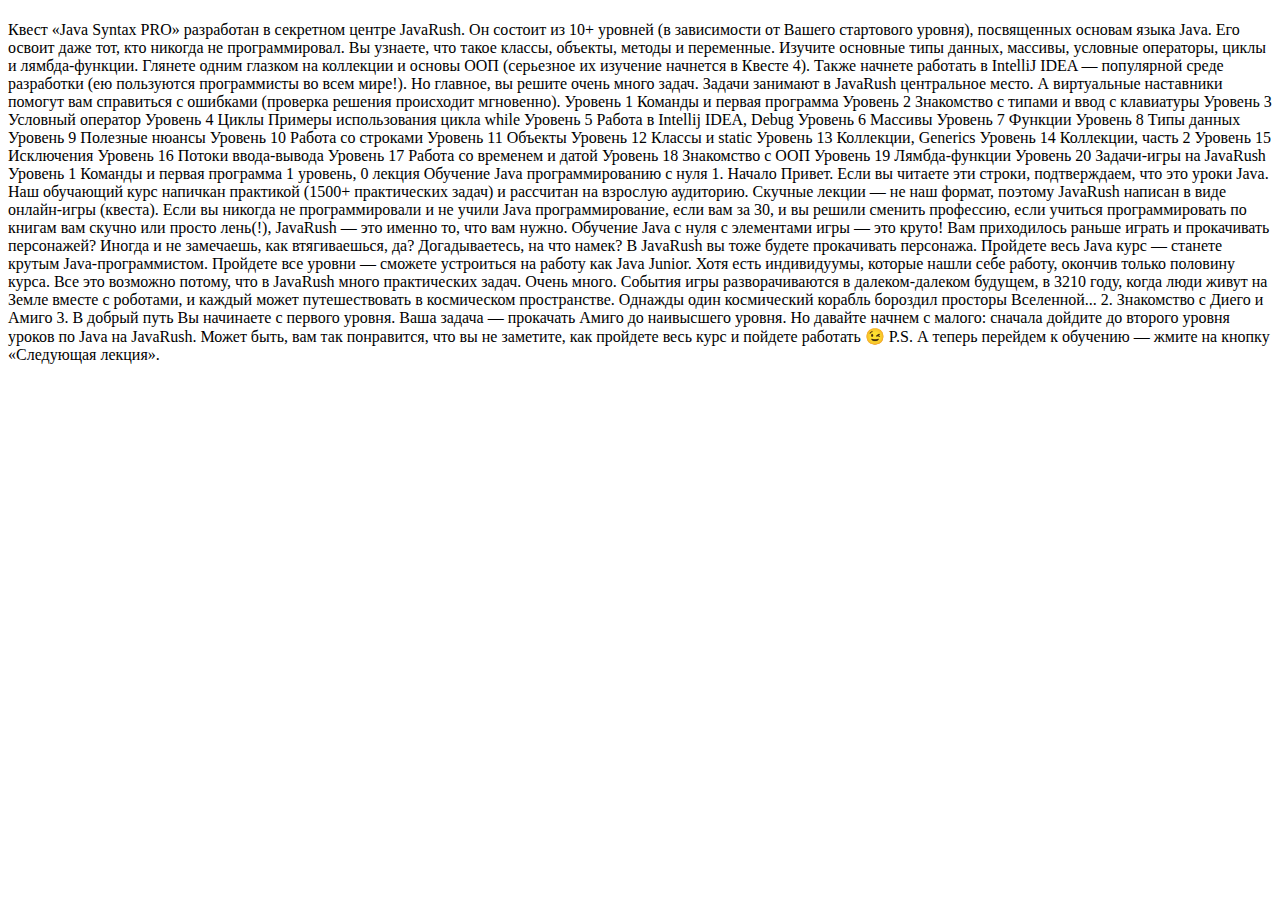
==== quest1/quest1.html @ d35b5621 "feat: cards" ====
<!DOCTYPE html>
<html lang="en">
<head>
  <meta charset="UTF-8">
  <meta name="viewport" content="width=device-width, initial-scale=1.0">
  <title>Document</title>
</head>
<body>
  <div class="page">
    <header>
      <h1></h1>
    </header>
    <main>
      Квест «Java Syntax PRO» разработан в секретном центре JavaRush. Он состоит из 10+ уровней (в зависимости от Вашего стартового уровня), посвященных основам языка Java. Его освоит даже тот, кто никогда не программировал. Вы узнаете, что такое классы, объекты, методы и переменные. Изучите основные типы данных, массивы, условные операторы, циклы и лямбда-функции. Глянете одним глазком на коллекции и основы ООП (серьезное их изучение начнется в Квесте 4).

      Также начнете работать в IntelliJ IDEA — популярной среде разработки (ею пользуются программисты во всем мире!).

      Но главное, вы решите очень много задач. Задачи занимают в JavaRush центральное место. А виртуальные наставники помогут вам справиться с ошибками (проверка решения происходит мгновенно).

      Уровень 1
      Команды и первая программа
      Уровень 2
      Знакомство с типами и ввод с клавиатуры
      Уровень 3
      Условный оператор
      Уровень 4
      Циклы
      Примеры использования цикла while
      Уровень 5
      Работа в Intellij IDEA, Debug
      Уровень 6
      Массивы
      Уровень 7
      Функции
      Уровень 8
      Типы данных
      Уровень 9
      Полезные нюансы
      Уровень 10
      Работа со строками
      Уровень 11
      Объекты
      Уровень 12
      Классы и static
      Уровень 13
      Коллекции, Generics
      Уровень 14
      Коллекции, часть 2
      Уровень 15
      Исключения
      Уровень 16
      Потоки ввода-вывода
      Уровень 17
      Работа со временем и датой
      Уровень 18
      Знакомство с ООП
      Уровень 19
      Лямбда-функции
      Уровень 20
      Задачи-игры на JavaRush

      Уровень 1
      Команды и первая программа
      1 уровень, 0 лекция
      Обучение Java программированию с нуля
      1. Начало
      Привет. Если вы читаете эти строки, подтверждаем, что это уроки Java. Наш обучающий курс напичкан практикой (1500+ практических задач) и рассчитан на взрослую аудиторию. Скучные лекции — не наш формат, поэтому JavaRush написан в виде онлайн-игры (квеста).

      Если вы никогда не программировали и не учили Java программирование, если вам за 30, и вы решили сменить профессию, если учиться программировать по книгам вам скучно или просто лень(!), JavaRush — это именно то, что вам нужно. Обучение Java с нуля с элементами игры — это круто!

      Вам приходилось раньше играть и прокачивать персонажей? Иногда и не замечаешь, как втягиваешься, да? Догадываетесь, на что намек? В JavaRush вы тоже будете прокачивать персонажа. Пройдете весь Java курс — станете крутым Java-программистом.

      Пройдете все уровни — сможете устроиться на работу как Java Junior. Хотя есть индивидуумы, которые нашли себе работу, окончив только половину курса. Все это возможно потому, что в JavaRush много практических задач. Очень много.

      События игры разворачиваются в далеком-далеком будущем, в 3210 году, когда люди живут на Земле вместе с роботами, и каждый может путешествовать в космическом пространстве.

      Однажды один космический корабль бороздил просторы Вселенной...

      2. Знакомство с Диего и Амиго

      3. В добрый путь
      Вы начинаете с первого уровня. Ваша задача — прокачать Амиго до наивысшего уровня. Но давайте начнем с малого: сначала дойдите до второго уровня уроков по Java на JavaRush. Может быть, вам так понравится, что вы не заметите, как пройдете весь курс и пойдете работать 😉

      P.S. А теперь перейдем к обучению — жмите на кнопку «Следующая лекция».
    </main>

    <footer></footer>
  </div>
</body>
</html>
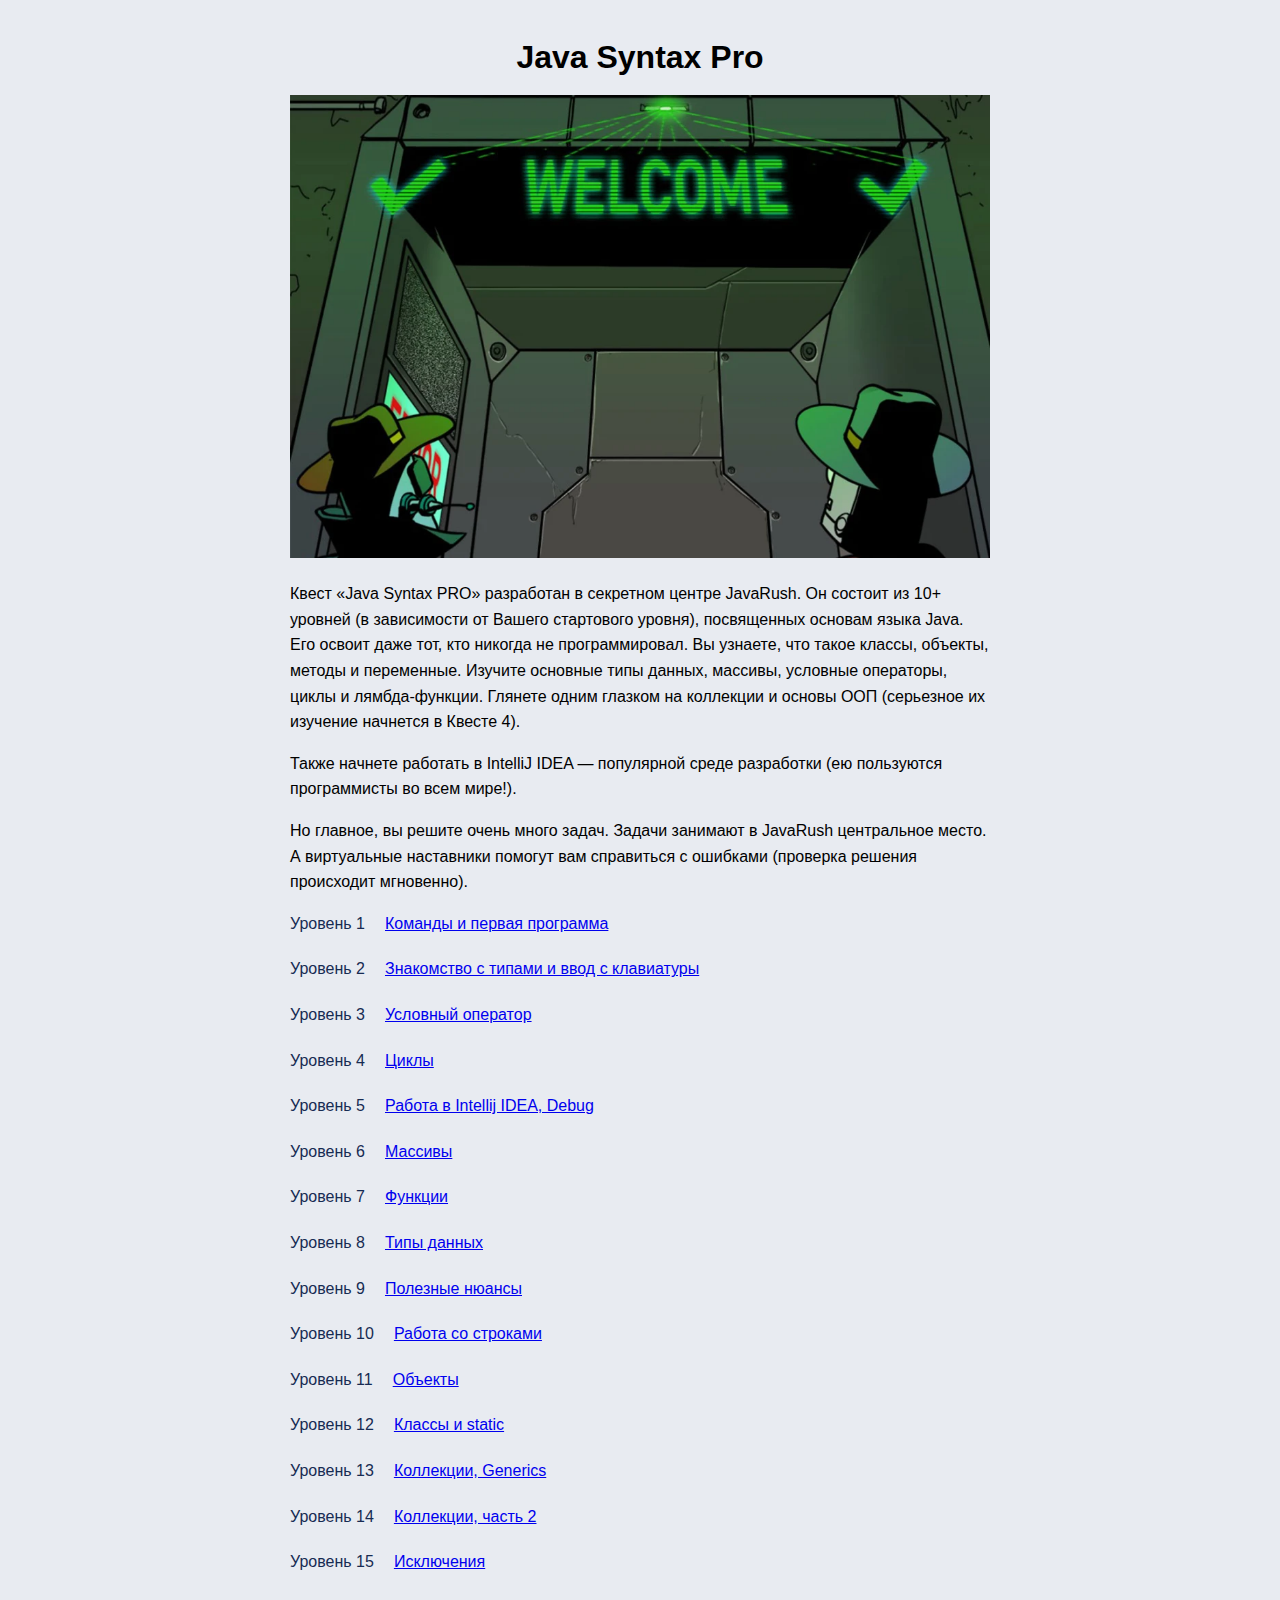
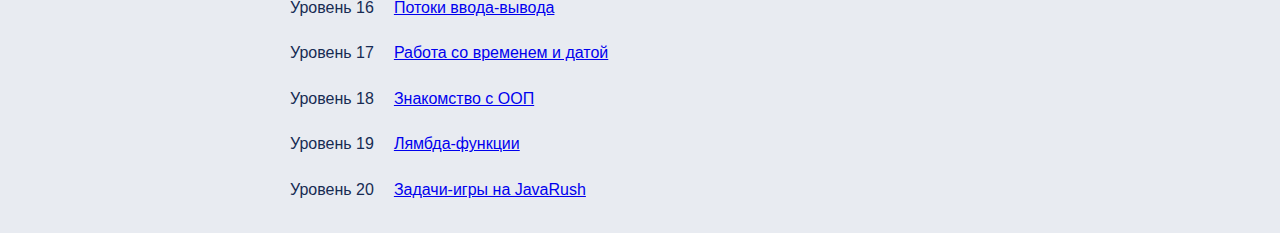
==== commit 329a1b36: "feat: 2024.10.27" ====
--- a/quest1/quest1.html
+++ b/quest1/quest1.html
@@ -3,88 +3,114 @@
 <head>
   <meta charset="UTF-8">
   <meta name="viewport" content="width=device-width, initial-scale=1.0">
-  <title>Document</title>
+  <title>Java Syntax Pro</title>
+  <link rel="stylesheet" href="./../css/style.css">
+  <script src="./../js/index.js" defer></script>
 </head>
 <body>
   <div class="page">
-    <header>
-      <h1></h1>
-    </header>
-    <main>
-      Квест «Java Syntax PRO» разработан в секретном центре JavaRush. Он состоит из 10+ уровней (в зависимости от Вашего стартового уровня), посвященных основам языка Java. Его освоит даже тот, кто никогда не программировал. Вы узнаете, что такое классы, объекты, методы и переменные. Изучите основные типы данных, массивы, условные операторы, циклы и лямбда-функции. Глянете одним глазком на коллекции и основы ООП (серьезное их изучение начнется в Квесте 4).
+    <div class="container-quest">
 
-      Также начнете работать в IntelliJ IDEA — популярной среде разработки (ею пользуются программисты во всем мире!).
+      <header>
+        <h1>Java Syntax Pro</h1>
+      </header>
+      <main>
+        <img class="img-quest" src="./../img/image1.png" alt="">
 
-      Но главное, вы решите очень много задач. Задачи занимают в JavaRush центральное место. А виртуальные наставники помогут вам справиться с ошибками (проверка решения происходит мгновенно).
+        <div>
+          <p>Квест «Java Syntax PRO» разработан в секретном центре JavaRush. Он состоит из 10+ уровней (в зависимости от Вашего стартового уровня), посвященных основам языка Java. Его освоит даже тот, кто никогда не программировал. Вы узнаете, что такое классы, объекты, методы и переменные. Изучите основные типы данных, массивы, условные операторы, циклы и лямбда-функции. Глянете одним глазком на коллекции и основы ООП (серьезное их изучение начнется в Квесте 4).</p>
 
-      Уровень 1
-      Команды и первая программа
-      Уровень 2
-      Знакомство с типами и ввод с клавиатуры
-      Уровень 3
-      Условный оператор
-      Уровень 4
-      Циклы
-      Примеры использования цикла while
-      Уровень 5
-      Работа в Intellij IDEA, Debug
-      Уровень 6
-      Массивы
-      Уровень 7
-      Функции
-      Уровень 8
-      Типы данных
-      Уровень 9
-      Полезные нюансы
-      Уровень 10
-      Работа со строками
-      Уровень 11
-      Объекты
-      Уровень 12
-      Классы и static
-      Уровень 13
-      Коллекции, Generics
-      Уровень 14
-      Коллекции, часть 2
-      Уровень 15
-      Исключения
-      Уровень 16
-      Потоки ввода-вывода
-      Уровень 17
-      Работа со временем и датой
-      Уровень 18
-      Знакомство с ООП
-      Уровень 19
-      Лямбда-функции
-      Уровень 20
-      Задачи-игры на JavaRush
+          <p>Также начнете работать в IntelliJ IDEA — популярной среде разработки (ею пользуются программисты во всем мире!).</p>
 
-      Уровень 1
-      Команды и первая программа
-      1 уровень, 0 лекция
-      Обучение Java программированию с нуля
-      1. Начало
-      Привет. Если вы читаете эти строки, подтверждаем, что это уроки Java. Наш обучающий курс напичкан практикой (1500+ практических задач) и рассчитан на взрослую аудиторию. Скучные лекции — не наш формат, поэтому JavaRush написан в виде онлайн-игры (квеста).
+          <p>Но главное, вы решите очень много задач. Задачи занимают в JavaRush центральное место. А виртуальные наставники помогут вам справиться с ошибками (проверка решения происходит мгновенно).</p>
+        </div>
 
-      Если вы никогда не программировали и не учили Java программирование, если вам за 30, и вы решили сменить профессию, если учиться программировать по книгам вам скучно или просто лень(!), JavaRush — это именно то, что вам нужно. Обучение Java с нуля с элементами игры — это круто!
+        <div class="links">
+          <div class="link">
+            Уровень 1    <a href="level1/level1.html" class="href"> Команды и первая программа</a>
+          </div>
 
-      Вам приходилось раньше играть и прокачивать персонажей? Иногда и не замечаешь, как втягиваешься, да? Догадываетесь, на что намек? В JavaRush вы тоже будете прокачивать персонажа. Пройдете весь Java курс — станете крутым Java-программистом.
+          <div class="link">
+            Уровень 2    <a href="level2/level2.html">Знакомство с типами и ввод с клавиатуры</a>
+          </div>
 
-      Пройдете все уровни — сможете устроиться на работу как Java Junior. Хотя есть индивидуумы, которые нашли себе работу, окончив только половину курса. Все это возможно потому, что в JavaRush много практических задач. Очень много.
+          <div class="link">
+            Уровень 3    <a href="level3/level3.html">Условный оператор</a>
+          </div>
 
-      События игры разворачиваются в далеком-далеком будущем, в 3210 году, когда люди живут на Земле вместе с роботами, и каждый может путешествовать в космическом пространстве.
+          <div class="link">
+            Уровень 4    <a href="level4/level4.html">Циклы</a>
+          </div>
 
-      Однажды один космический корабль бороздил просторы Вселенной...
+          <div class="link">
+            Уровень 5    <a href="level5/level5.html">Работа в Intellij IDEA, Debug</a>
+          </div>
 
-      2. Знакомство с Диего и Амиго
+          <div class="link">
+            Уровень 6    <a href="level6/level6.html">Массивы</a>
+          </div>
 
-      3. В добрый путь
-      Вы начинаете с первого уровня. Ваша задача — прокачать Амиго до наивысшего уровня. Но давайте начнем с малого: сначала дойдите до второго уровня уроков по Java на JavaRush. Может быть, вам так понравится, что вы не заметите, как пройдете весь курс и пойдете работать 😉
+          <div class="link">
+            Уровень 7    <a href="level7/level7.html">Функции</a>
+          </div>
 
-      P.S. А теперь перейдем к обучению — жмите на кнопку «Следующая лекция».
-    </main>
+          <div class="link">
+            Уровень 8    <a href="level8/level8.html">Типы данных</a>
+          </div>
 
-    <footer></footer>
+          <div class="link">
+            Уровень 9    <a href="level9/level9.html">Полезные нюансы</a>
+          </div>
+
+          <div class="link">
+            Уровень 10   <a href="level10/level10.html">Работа со строками</a>
+          </div>
+
+          <div class="link">
+            Уровень 11   <a href="level11/level11.html">Объекты</a>
+          </div>
+
+          <div class="link">
+            Уровень 12   <a href="level12/level12.html">Классы и static</a>
+          </div>
+
+          <div class="link">
+            Уровень 13   <a href="level13/level13.html">Коллекции, Generics</a>
+          </div>
+
+          <div class="link">
+            Уровень 14   <a href="level14/level14.html">Коллекции, часть 2</a>
+          </div>
+
+          <div class="link">
+            Уровень 15   <a href="level15/level15.html">Исключения</a>
+          </div>
+
+          <div class="link">
+            Уровень 16   <a href="level16/level16.html">Потоки ввода-вывода</a>
+          </div>
+
+          <div class="link">
+            Уровень 17   <a href="level17/level17.html">Работа со временем и датой</a>
+          </div>
+
+          <div class="link">
+            Уровень 18   <a href="level18/level18.html">Знакомство с ООП</a>
+          </div>
+
+          <div class="link">
+            Уровень 19   <a href="level19/level19.html">Лямбда-функции</a>
+          </div>
+
+          <div class="link">
+            Уровень 20   <a href="level20/level20.html">Задачи-игры на JavaRush</a>
+          </div>
+        </div>
+      </main>
+
+      <footer></footer>
+
+    </div>
   </div>
 </body>
 </html>--- a/css/style.css
+++ b/css/style.css
@@ -0,0 +1,135 @@
+body {
+  margin: 0;
+  padding: 0;
+}
+
+.page {
+  padding: 10px 0 20px;
+  font-family: Helvetica, Arial, verdana, serif;
+  line-height: 1.6;
+  background-color: #E8EBF1;
+}
+
+.menu-text {
+  color: #7a869a;
+}
+
+/***************
+CONTAINER
+***************/
+.container {
+  margin: 0 auto;
+  max-width: 1280px;
+}
+
+@media (max-width: 1300px) {
+  .container {
+    max-width: 1100px;
+  }
+}
+
+.container-quest {
+  margin: 0 auto;
+  padding: 10px;
+  max-width: 700px;
+}
+
+h1,
+h2,
+h3 {
+  text-align: center;
+  line-height: 1;
+}
+
+
+/***************
+CARDS
+***************/
+.cards {
+  display: flex;
+  flex-direction: row;
+  justify-content: space-between;
+  flex-wrap: wrap;
+  gap: 20px;
+  margin: 0 auto;
+  width: 1280px;
+  color: #172b53;
+}
+
+@media (max-width: 1300px) {
+  .cards {
+    max-width: 1100px;
+  }
+}
+
+@media (max-width: 1120px) {
+  .cards {
+    max-width: 700px;
+  }
+}
+
+@media (max-width: 720px) {
+  .cards {
+    max-width: 400px;
+    justify-content: center;
+  }
+}
+
+.card {
+  display: flex;
+  flex-direction: column;
+  justify-content: space-between;
+  gap: 10px;
+  padding-bottom: 10px;
+  width: 400px;
+  cursor: pointer;
+  border-radius: 10px;
+  background-color: #fff;
+}
+
+@media (max-width: 1300px) {
+  .card {
+    width: 340px;
+  }
+}
+
+.card:hover {
+  background-color: #efe;
+}
+
+.card-in {
+  display: flex;
+  flex-direction: column;
+  gap: 10px;
+}
+
+.card-img {
+  border-radius: 10px;
+}
+
+.card-text {
+  padding: 0 20px;
+}
+
+
+.img-quest {
+  max-width: 700px;
+}
+
+/***************
+LINKS
+***************/
+.links {
+  display: flex;
+  flex-direction: column;
+  justify-content: flex-start;
+  gap: 20px;
+  color: #172b53;
+}
+
+.link {
+  display: flex;
+  flex-direction: row;
+  justify-content: flex-start;
+  gap: 20px;
+}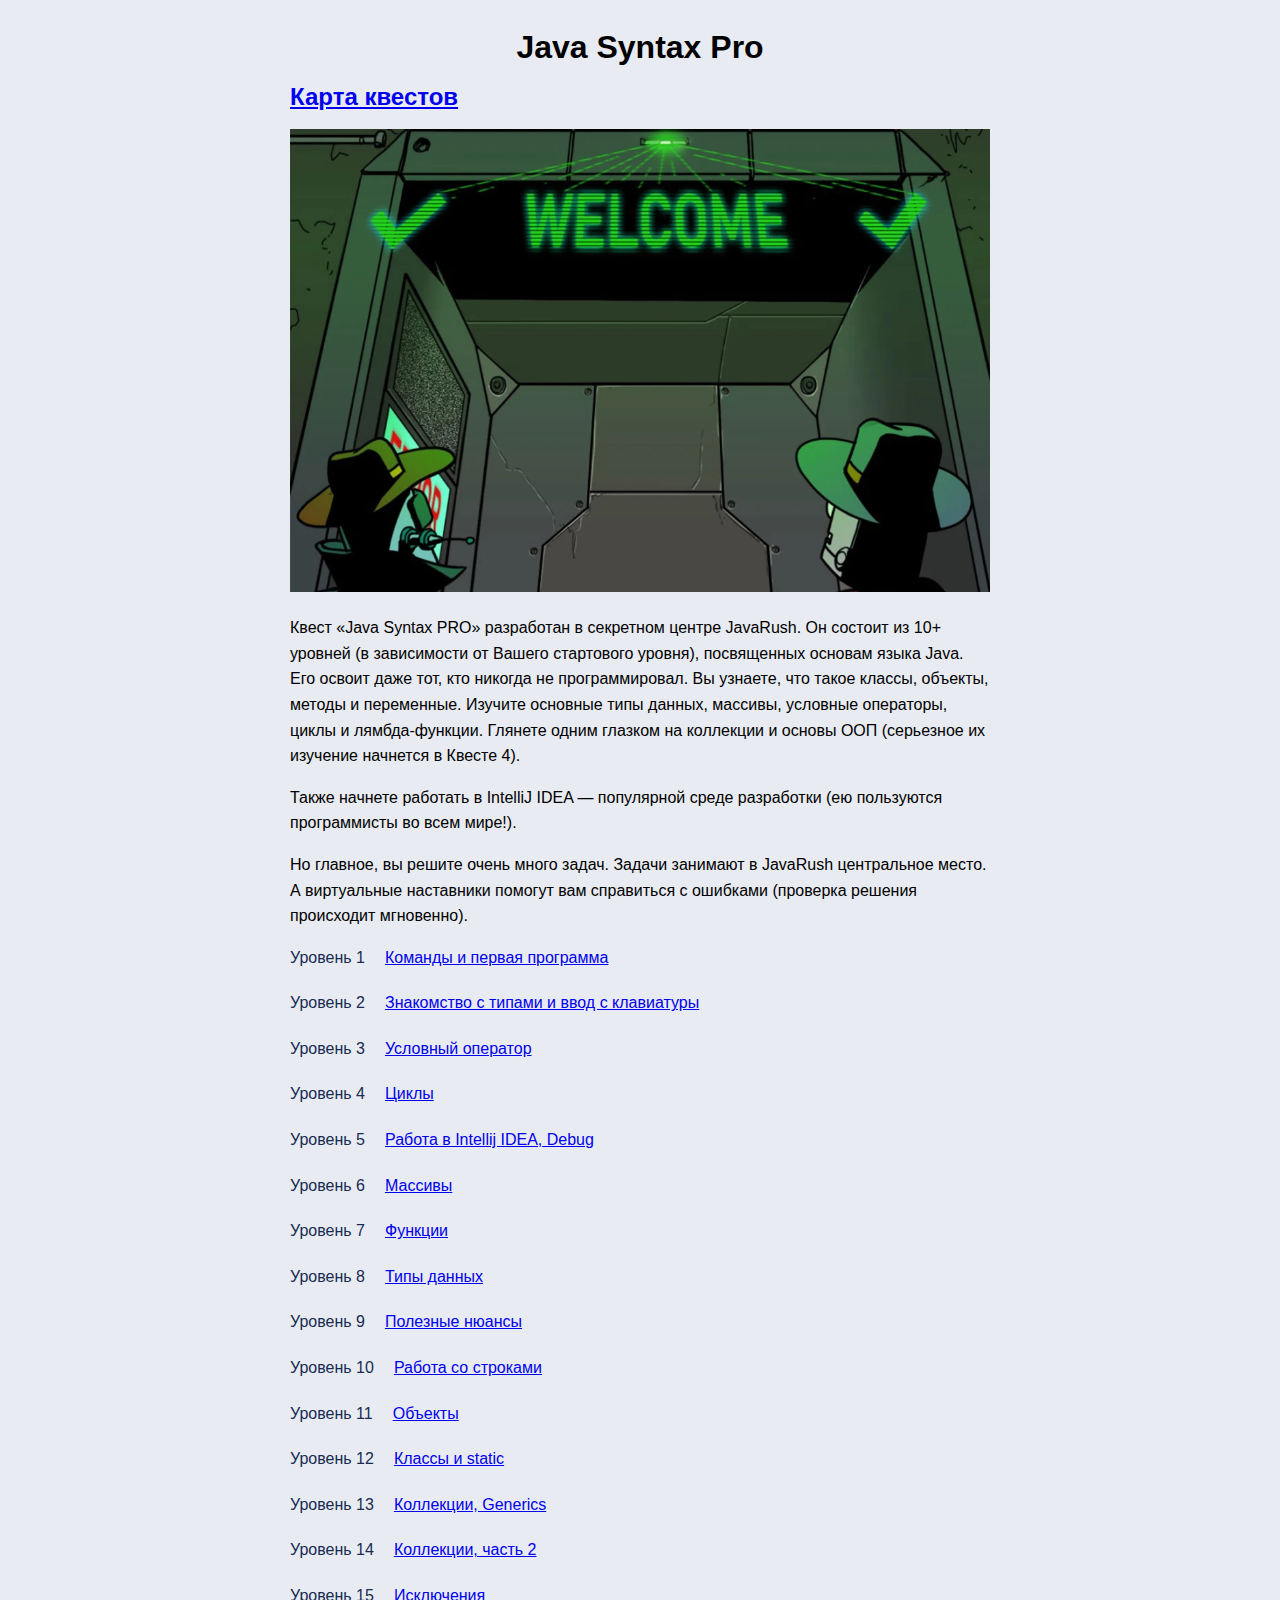
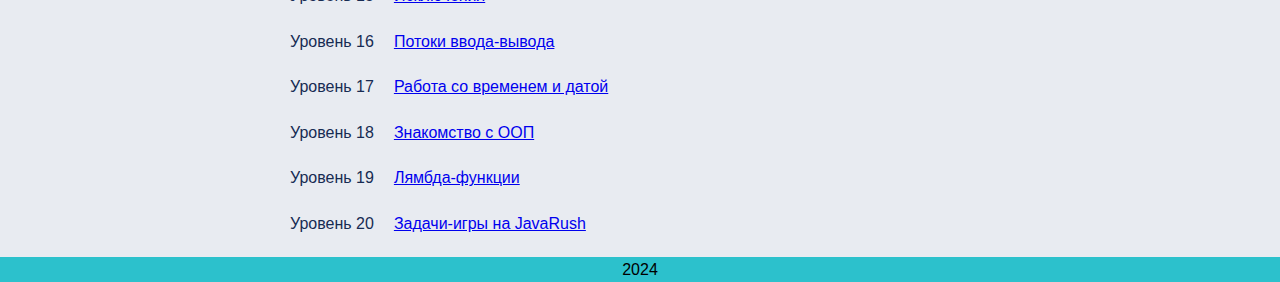
==== commit 0c7a36c2: "feat:2024.10.30" ====
--- a/quest1/quest1.html
+++ b/quest1/quest1.html
@@ -9,12 +9,14 @@
 </head>
 <body>
   <div class="page">
-    <div class="container-quest">
+    <div class="container">
 
       <header>
-        <h1>Java Syntax Pro</h1>
+        <h1 class="center">Java Syntax Pro</h1>
       </header>
       <main>
+        <h2><a href="./../index.html">Карта квестов</a></h2>
+
         <img class="img-quest" src="./../img/image1.png" alt="">
 
         <div>
@@ -108,9 +110,8 @@
         </div>
       </main>
 
-      <footer></footer>
-
     </div>
+    <footer>2024</footer>
   </div>
 </body>
 </html>--- a/css/style.css
+++ b/css/style.css
@@ -4,7 +4,12 @@
 }
 
 .page {
-  padding: 10px 0 20px;
+  display: flex;
+  flex-direction: column;
+  justify-content: space-between;
+  margin: 0;
+  padding: 0;
+  min-height: 100vh;
   font-family: Helvetica, Arial, verdana, serif;
   line-height: 1.6;
   background-color: #E8EBF1;
@@ -17,18 +22,18 @@
 /***************
 CONTAINER
 ***************/
-.container {
+.container-cards {
   margin: 0 auto;
   max-width: 1280px;
 }
 
 @media (max-width: 1300px) {
-  .container {
+  .container-cards {
     max-width: 1100px;
   }
 }
 
-.container-quest {
+.container {
   margin: 0 auto;
   padding: 10px;
   max-width: 700px;
@@ -37,10 +42,12 @@
 h1,
 h2,
 h3 {
-  text-align: center;
   line-height: 1;
 }
 
+.center {
+  text-align: center;
+}
 
 /***************
 CARDS
@@ -107,13 +114,17 @@
   border-radius: 10px;
 }
 
+.card-header {
+  text-align: center;
+}
+
 .card-text {
   padding: 0 20px;
 }
 
 
 .img-quest {
-  max-width: 700px;
+  width: 100%;
 }
 
 /***************
@@ -132,4 +143,14 @@
   flex-direction: row;
   justify-content: flex-start;
   gap: 20px;
+}
+
+
+/***************
+FOOTER
+***************/
+footer {
+  margin-top: 10px;
+  text-align: center;
+  background-color: #2cc1cc;
 }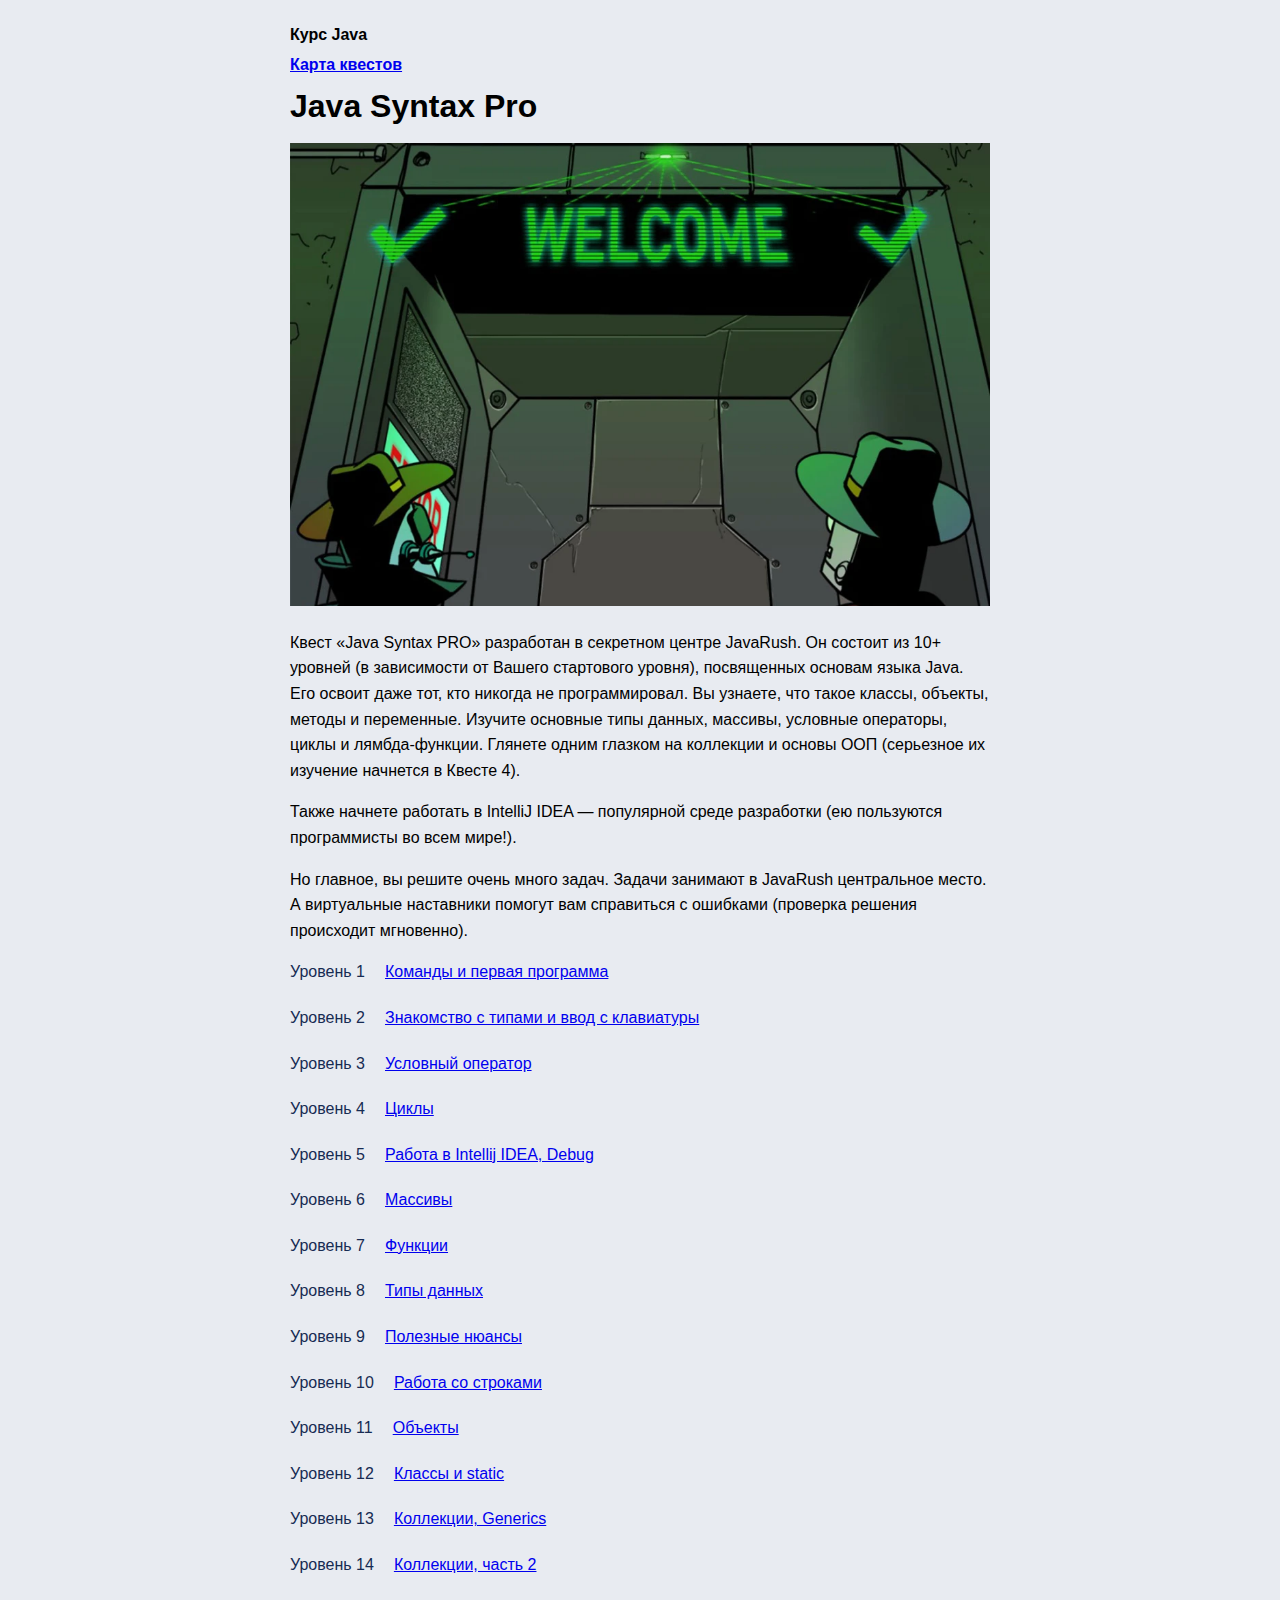
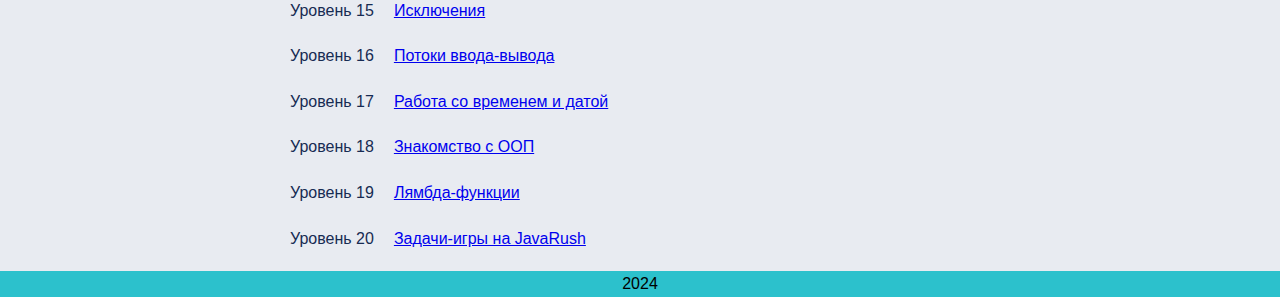
==== commit e971c1ce: "feat:2024.11.07" ====
--- a/quest1/quest1.html
+++ b/quest1/quest1.html
@@ -12,11 +12,12 @@
     <div class="container">
 
       <header>
+        <h4>Курс Java</h4>
+        <h4><a href="./../index.html">Карта квестов</a></h4>
         <h1 class="center">Java Syntax Pro</h1>
       </header>
+
       <main>
-        <h2><a href="./../index.html">Карта квестов</a></h2>
-
         <img class="img-quest" src="./../img/image1.png" alt="">
 
         <div>
--- a/css/style.css
+++ b/css/style.css
@@ -15,15 +15,12 @@
   background-color: #E8EBF1;
 }
 
-.menu-text {
-  color: #7a869a;
-}
-
 /***************
 CONTAINER
 ***************/
 .container-cards {
   margin: 0 auto;
+  padding: 10px;
   max-width: 1280px;
 }
 
@@ -45,8 +42,13 @@
   line-height: 1;
 }
 
-.center {
-  text-align: center;
+
+header h4 {
+  line-height: 0.5;
+}
+
+.menu-text {
+  color: #7a869a;
 }
 
 /***************
@@ -94,6 +96,10 @@
   background-color: #fff;
 }
 
+.card {
+  text-align: center;
+}
+
 @media (max-width: 1300px) {
   .card {
     width: 340px;
@@ -101,7 +107,7 @@
 }
 
 .card:hover {
-  background-color: #efe;
+  background-color: #f1f1f1;
 }
 
 .card-in {
@@ -153,4 +159,31 @@
   margin-top: 10px;
   text-align: center;
   background-color: #2cc1cc;
-}+}
+
+
+/***************
+LEVEL
+***************/
+.card.card-lev {
+  justify-content: start;
+  gap: 0;
+}
+
+.card-header.card-lev {
+  padding-left: 50px;
+  text-align: left;
+  font-size: 14px;
+}
+
+.card-min.card-lev {
+  padding-left: 50px;
+  text-align: left;
+  font-size: 12px;
+}
+
+.card-text.card-lev {
+  padding: 20px;
+  text-align: left;
+  font-size: 14px;
+}
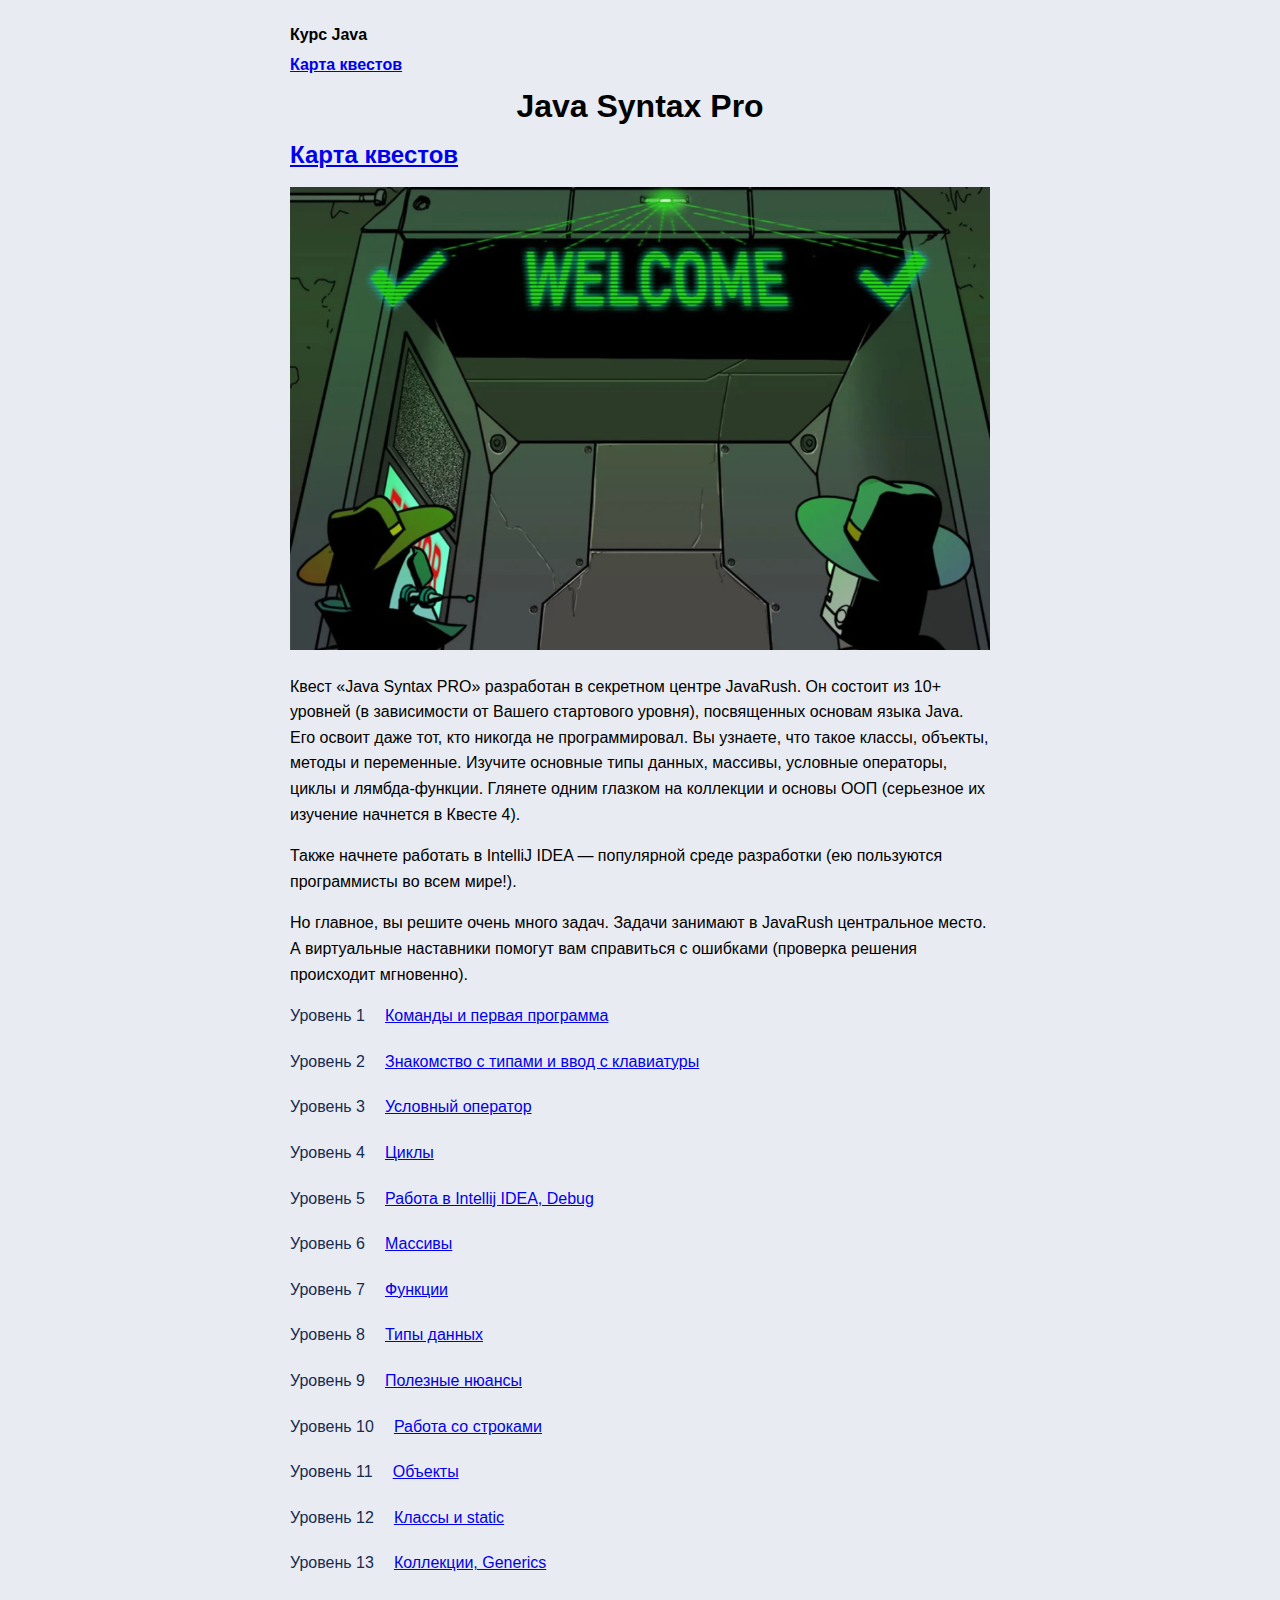
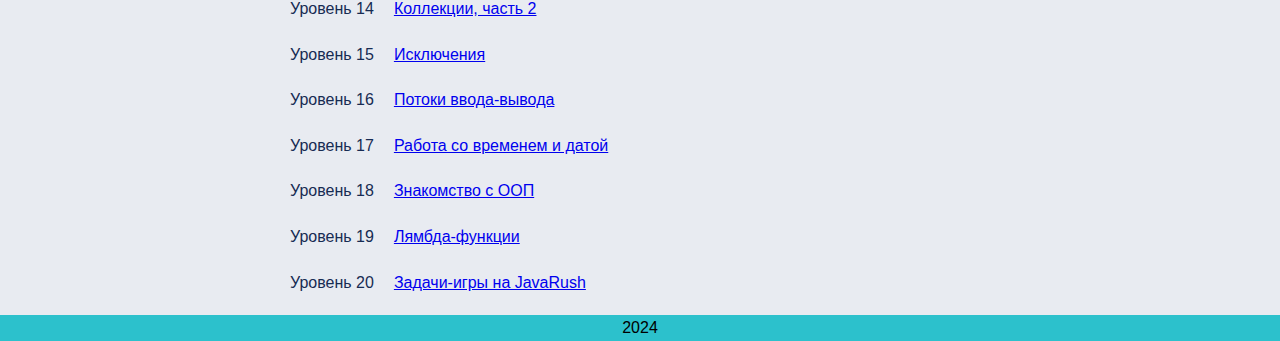
==== commit c44f49a9: "fix" ====
--- a/quest1/quest1.html
+++ b/quest1/quest1.html
@@ -18,6 +18,8 @@
       </header>
 
       <main>
+        <h2><a href="./../index.html">Карта квестов</a></h2>
+
         <img class="img-quest" src="./../img/image1.png" alt="">
 
         <div>
--- a/css/style.css
+++ b/css/style.css
@@ -42,6 +42,9 @@
   line-height: 1;
 }
 
+.center {
+  text-align: center;
+}
 
 header h4 {
   line-height: 0.5;
